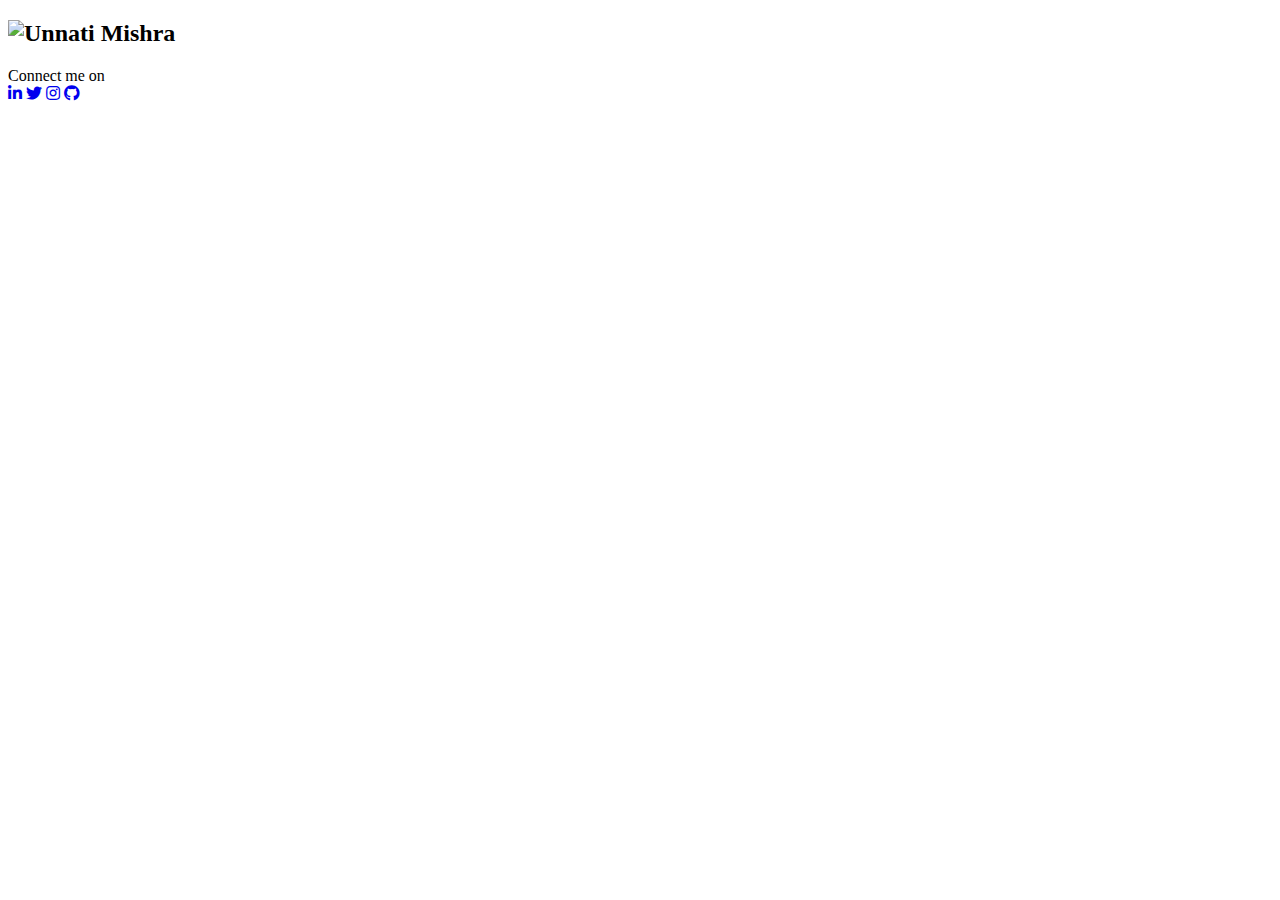
==== ResponsiveForm/FIREBASEpROJECT/DAA/contact.html @ 545b4c5c "Update contact.html" ====
<!DOCTYPE html>
<html>
<head>
	<title>Contact Me</title>
	<link rel="stylesheet" type="text/css" href="https://github.com/CodesbyUnnati/CodesbyUnnati.github.io/blob/gh-pages/ResponsiveForm/FIREBASEpROJECT/DAA/css/contact.css">
	<link rel="stylesheet" type="text/css" href="https://use.fontawesome.com/releases/v5.3.1/css/all.css">
	<link rel="stylesheet" href="https://cdnjs.cloudflare.com/ajax/libs/animate.css/3.7.2/animate.css" integrity="sha256-a2tobsqlbgLsWs7ZVUGgP5IvWZsx8bTNQpzsqCSm5mk=" crossorigin="anonymous" />

</head>
<body>
	<div class="animation-area">
		<ul class="box-area">
     
       </ul>
   </div>
        <section class="wrapper">
        <div id="stars"></div>
        <div id="stars2"></div>
        <div id="stars3"></div>
        </section>
	<div class="card middle">
		<div class="front">
			<img src="C:\Users\Unnati\Desktop\ResponsiveForm\FIREBASEpROJECT\DAA\pics.jpg" align="left" class="imgg">
		</div>
		<div class="back">
			<div class="back-content middle">
				<h2 class="top">Unnati Mishra</h2>
				<span class="head">Connect me on</span>
				<div class="sm">
					<a href="https://in.linkedin.com/in/unnati-mishra-3bb210192"><i class="fab fa-linkedin-in"></i></a>
					<a href="https://twitter.com/ping_Unnati"><i class="fab fa-twitter"></i></a>
					<a href="https://www.instagram.com/_.secret_giggle_/"><i class="fab fa-instagram"></i></a>
					<a href="https://github.com/CodesbyUnnati"><i class="fab fa-github"></i></a>
				</div>
			</div>

</body>
</html>
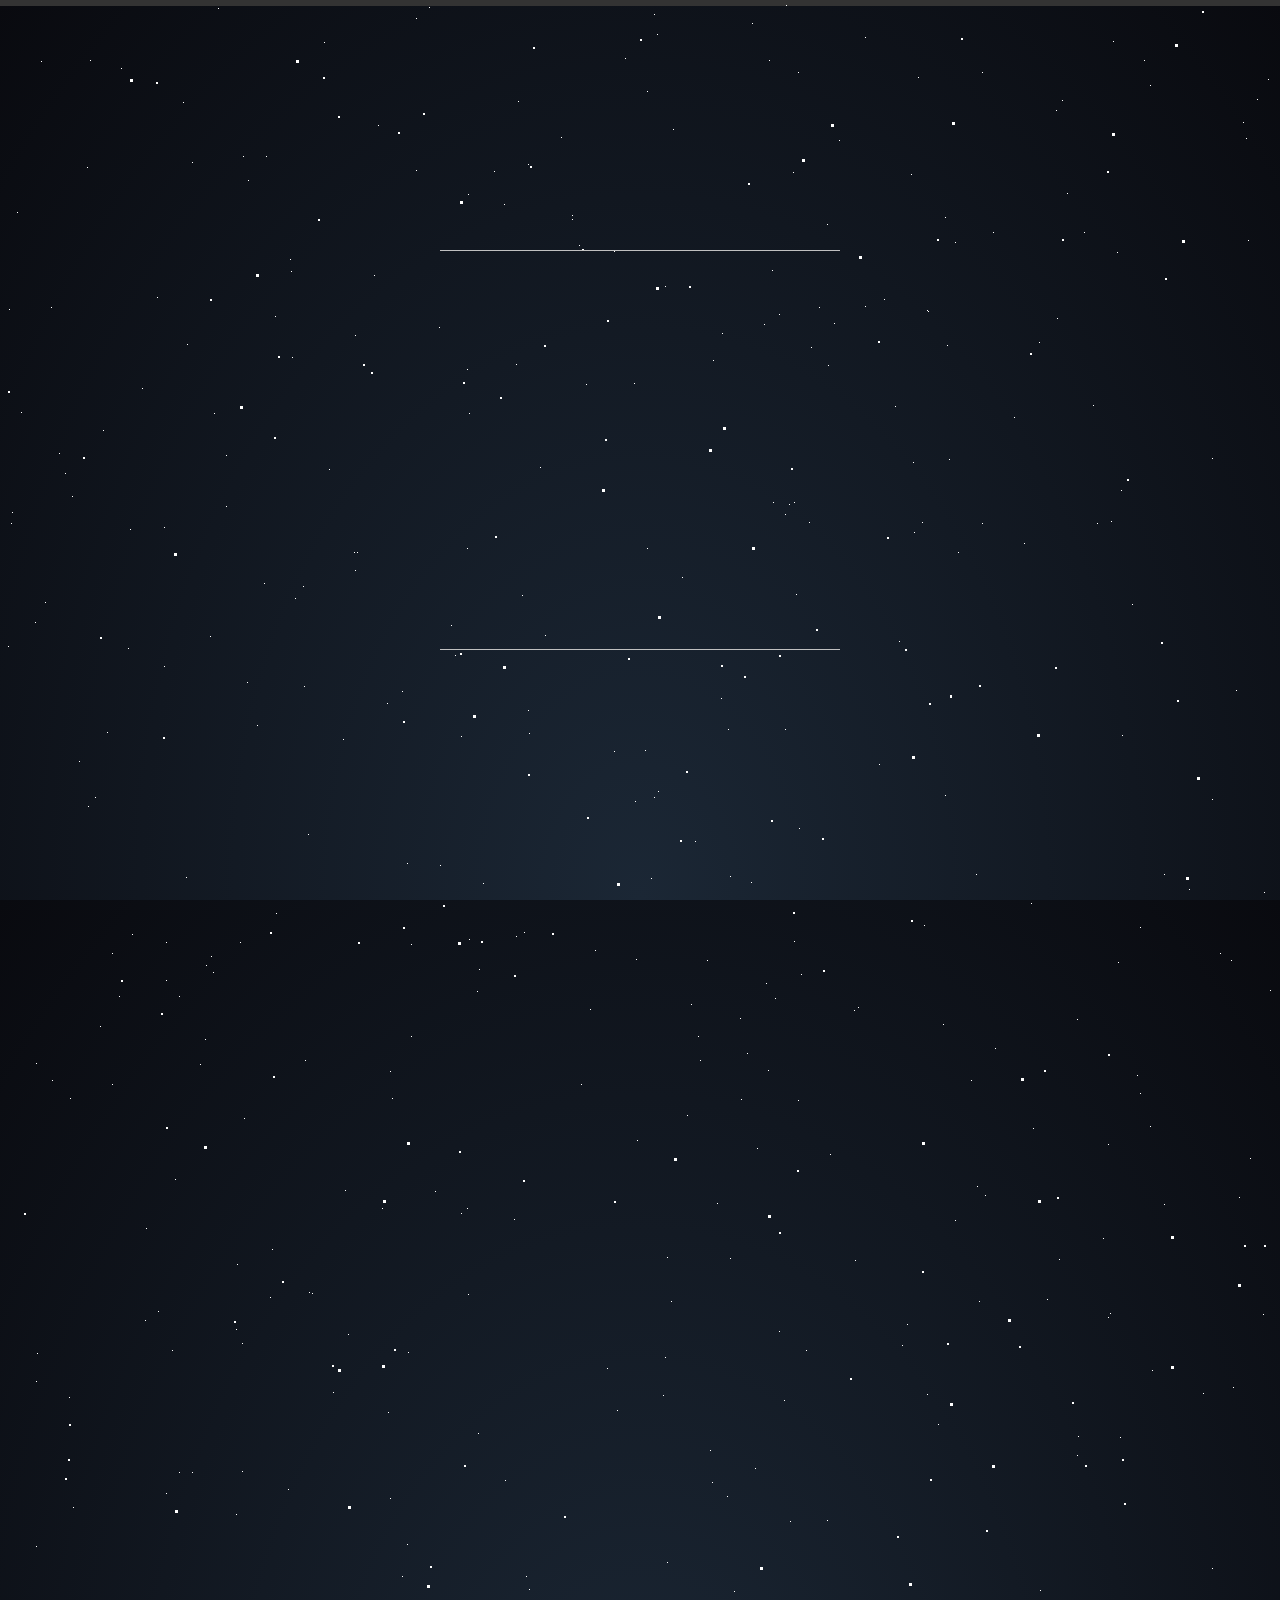
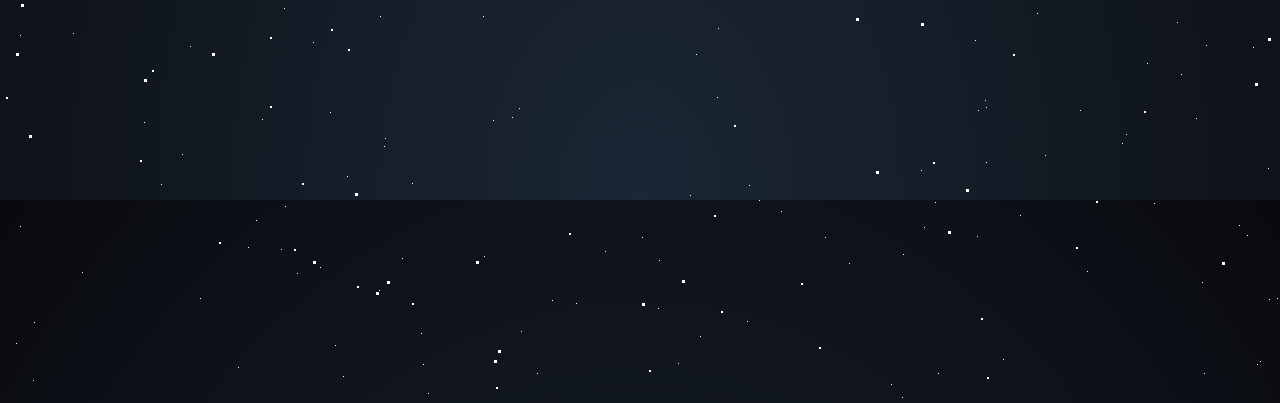
==== commit bbbc2e14: "My first full website. This a website which provides DAA notes." ====
--- a/ResponsiveForm/FIREBASEpROJECT/DAA/contact.html
+++ b/ResponsiveForm/FIREBASEpROJECT/DAA/contact.html
@@ -2,7 +2,7 @@
 <html>
 <head>
 	<title>Contact Me</title>
-	<link rel="stylesheet" type="text/css" href="https://github.com/CodesbyUnnati/CodesbyUnnati.github.io/blob/gh-pages/ResponsiveForm/FIREBASEpROJECT/DAA/css/contact.css">
+	<link rel="stylesheet" type="text/css" href="css/contact.css">
 	<link rel="stylesheet" type="text/css" href="https://use.fontawesome.com/releases/v5.3.1/css/all.css">
 	<link rel="stylesheet" href="https://cdnjs.cloudflare.com/ajax/libs/animate.css/3.7.2/animate.css" integrity="sha256-a2tobsqlbgLsWs7ZVUGgP5IvWZsx8bTNQpzsqCSm5mk=" crossorigin="anonymous" />
 
@@ -35,4 +35,4 @@
 			</div>
 
 </body>
-</html>
+</html>--- a/ResponsiveForm/FIREBASEpROJECT/DAA/css/contact.css
+++ b/ResponsiveForm/FIREBASEpROJECT/DAA/css/contact.css
@@ -0,0 +1,715 @@
+*{
+	margin:0;
+	padding: 0;
+	text-decoration: none;
+	font-family: "montserrat";
+
+}
+body{
+	background: #333;
+}
+.top{
+	color: #000;
+	margin-top: 100px;
+	margin-bottom: 50px;
+	font-size: 1.5em;
+}
+.head{
+	margin-top: 30px;
+	transform: rotateY(50deg);
+font-size: 20px;	
+color:#555;
+}
+.imgg{
+    
+   width: 400px;
+   height: 600px;
+   transform: rotate(-90deg);
+   border-image: 10px;
+}
+.middle{
+	position: absolute;
+	top: 50%;
+	left: 50%;
+	transform: translate(-50%,-50%);
+}
+.card{
+	cursor: pointer;
+	width: 400px;
+	height: 500px;
+	
+}
+.front,.back{
+	width: 100%;
+	height: 100%;
+	overflow: hidden;
+	backface-visibility: hidden;
+	position: absolute;
+	transition: transform .6s linear;
+
+}
+.front img{
+	height: 100%;
+	object-fit: cover;
+
+}
+.front{
+	transform: perspective(600px) rotateY(0deg);
+}
+.back{
+	background: #FFB6C1;
+	transform: perspective(600px) rotateY(0deg);
+}
+.back-content{
+	color: #FFB6C1;
+	text-align: center;
+	width: 100%;
+	height: 100%;
+	overflow: hidden;
+	backface-visibility: hidden;
+	position: absolute;
+}
+.front img{
+	height: 100%;
+}
+.front{
+	transform: perspective(600px) rotateY(0deg);
+}
+.back{
+	background:#FFB6C1;
+	transform: perspective(600px) rotateY(180deg);
+}
+.back-content{
+	color:#FFB6C1;
+	text-align: center;
+	width: 100%;
+}
+.sm{
+
+	margin:10px 0;
+	justify-content: center;
+
+}
+.sm a{
+	margin-top: 50px;
+	margin-right: 10px;
+	display: inline-flex;
+	width: 40px;
+	height: 40px;
+	justify-content: center;
+	align-items: center;
+	color: #2c3e50;
+	font-size: 30px;
+	transition: 0.4s;
+	border-radius: 50%;
+}
+.sm a:hover{
+	background: #2c3e50;
+	color: white;
+}
+.card:hover > .front{
+	transform: perspective(600px) rotateY(-180deg);
+}
+.card:hover >.back{
+	transform: perspective(600px) rotateY(0deg);
+}
+
+
+
+
+
+
+html{
+	height: 100%;
+	overflow: hidden;
+	background: radial-gradient(ellipse at bottom, #1b2735 0%,#090a0f 100%);
+}
+*{
+	margin: 0;
+	padding: 0;
+}
+
+.box-area{
+	position: absolute;
+	top: 0;
+	left: 0;
+	width: 100%;
+	height: 100%;
+	overflow: hidden;
+}
+.box-area li{
+	position: absolute;
+	display: block;
+	list-style: none;
+	width: 25px;
+	height: 25px;
+	background:rgba(255,255,255,0.2);
+	animation: animate 20s linear infinite;
+	bottom: -150px;
+}
+
+#stars {
+    width: 1px;
+    height: 1px;
+    background: transparent;
+    animation: animStar 50s linear infinite;
+    box-shadow: 779px 1331px #fff, 324px 42px #fff, 303px 586px #fff,
+    1312px 276px #fff, 451px 625px #fff, 521px 1931px #fff, 1087px 1871px #fff,
+    36px 1546px #fff, 132px 934px #fff, 1698px 901px #fff, 1418px 664px #fff,
+    1448px 1157px #fff, 1084px 232px #fff, 347px 1776px #fff, 1722px 243px #fff,
+    1629px 835px #fff, 479px 969px #fff, 1231px 960px #fff, 586px 384px #fff,
+    164px 527px #fff, 8px 646px #fff, 1150px 1126px #fff, 665px 1357px #fff,
+    1556px 1982px #fff, 1260px 1961px #fff, 1675px 1741px #fff,
+    1843px 1514px #fff, 718px 1628px #fff, 242px 1343px #fff, 1497px 1880px #fff,
+    1364px 230px #fff, 1739px 1302px #fff, 636px 959px #fff, 304px 686px #fff,
+    614px 751px #fff, 1935px 816px #fff, 1428px 60px #fff, 355px 335px #fff,
+    1594px 158px #fff, 90px 60px #fff, 1553px 162px #fff, 1239px 1825px #fff,
+    1945px 587px #fff, 749px 1785px #fff, 1987px 1172px #fff, 1301px 1237px #fff,
+    1039px 342px #fff, 1585px 1481px #fff, 995px 1048px #fff, 524px 932px #fff,
+    214px 413px #fff, 1701px 1300px #fff, 1037px 1613px #fff, 1871px 996px #fff,
+    1360px 1635px #fff, 1110px 1313px #fff, 412px 1783px #fff, 1949px 177px #fff,
+    903px 1854px #fff, 700px 1936px #fff, 378px 125px #fff, 308px 834px #fff,
+    1118px 962px #fff, 1350px 1929px #fff, 781px 1811px #fff, 561px 137px #fff,
+    757px 1148px #fff, 1670px 1979px #fff, 343px 739px #fff, 945px 795px #fff,
+    576px 1903px #fff, 1078px 1436px #fff, 1583px 450px #fff, 1366px 474px #fff,
+    297px 1873px #fff, 192px 162px #fff, 1624px 1633px #fff, 59px 453px #fff,
+    82px 1872px #fff, 1933px 498px #fff, 1966px 1974px #fff, 1975px 1688px #fff,
+    779px 314px #fff, 1858px 1543px #fff, 73px 1507px #fff, 1693px 975px #fff,
+    1683px 108px #fff, 1768px 1654px #fff, 654px 14px #fff, 494px 171px #fff,
+    1689px 1895px #fff, 1660px 263px #fff, 1031px 903px #fff, 1203px 1393px #fff,
+    1333px 1421px #fff, 1113px 41px #fff, 1206px 1645px #fff, 1325px 1635px #fff,
+    142px 388px #fff, 572px 215px #fff, 1535px 296px #fff, 1419px 407px #fff,
+    1379px 1003px #fff, 329px 469px #fff, 1791px 1652px #fff, 935px 1802px #fff,
+    1330px 1820px #fff, 421px 1933px #fff, 828px 365px #fff, 275px 316px #fff,
+    707px 960px #fff, 1605px 1554px #fff, 625px 58px #fff, 717px 1697px #fff,
+    1669px 246px #fff, 1925px 322px #fff, 1154px 1803px #fff, 1929px 295px #fff,
+    1248px 240px #fff, 1045px 1755px #fff, 166px 942px #fff, 1888px 1773px #fff,
+    678px 1963px #fff, 1370px 569px #fff, 1974px 1400px #fff, 1786px 460px #fff,
+    51px 307px #fff, 784px 1400px #fff, 730px 1258px #fff, 1712px 393px #fff,
+    416px 170px #fff, 1797px 1932px #fff, 572px 219px #fff, 1557px 1856px #fff,
+    218px 8px #fff, 348px 1334px #fff, 469px 413px #fff, 385px 1738px #fff,
+    1357px 1818px #fff, 240px 942px #fff, 248px 1847px #fff, 1535px 806px #fff,
+    236px 1514px #fff, 1429px 1556px #fff, 73px 1633px #fff, 1398px 1121px #fff,
+    671px 1301px #fff, 1404px 1663px #fff, 740px 1018px #fff, 1600px 377px #fff,
+    785px 514px #fff, 112px 1084px #fff, 1915px 1887px #fff, 1463px 1848px #fff,
+    687px 1115px #fff, 1268px 1768px #fff, 1729px 1425px #fff,
+    1284px 1022px #fff, 801px 974px #fff, 1975px 1317px #fff, 1354px 834px #fff,
+    1446px 1484px #fff, 1283px 1786px #fff, 11px 523px #fff, 1842px 236px #fff,
+    1355px 654px #fff, 429px 7px #fff, 1033px 1128px #fff, 157px 297px #fff,
+    545px 635px #fff, 52px 1080px #fff, 827px 1520px #fff, 1121px 490px #fff,
+    9px 309px #fff, 1744px 1586px #fff, 1014px 417px #fff, 1534px 524px #fff,
+    958px 552px #fff, 1403px 1496px #fff, 387px 703px #fff, 1522px 548px #fff,
+    1355px 282px #fff, 1532px 601px #fff, 1838px 790px #fff, 290px 259px #fff,
+    295px 598px #fff, 1601px 539px #fff, 1561px 1272px #fff, 34px 1922px #fff,
+    1024px 543px #fff, 467px 369px #fff, 722px 333px #fff, 1976px 1255px #fff,
+    766px 983px #fff, 1582px 1285px #fff, 12px 512px #fff, 617px 1410px #fff,
+    682px 577px #fff, 1334px 1438px #fff, 439px 327px #fff, 1617px 1661px #fff,
+    673px 129px #fff, 794px 941px #fff, 1386px 1902px #fff, 37px 1353px #fff,
+    1467px 1353px #fff, 416px 18px #fff, 187px 344px #fff, 200px 1898px #fff,
+    1491px 1619px #fff, 811px 347px #fff, 924px 1827px #fff, 945px 217px #fff,
+    1735px 1228px #fff, 379px 1890px #fff, 79px 761px #fff, 825px 1837px #fff,
+    1980px 1558px #fff, 1308px 1573px #fff, 1488px 1726px #fff,
+    382px 1208px #fff, 522px 595px #fff, 1277px 1898px #fff, 354px 552px #fff,
+    161px 1784px #fff, 614px 251px #fff, 526px 1576px #fff, 17px 212px #fff,
+    179px 996px #fff, 467px 1208px #fff, 1944px 1838px #fff, 1140px 1093px #fff,
+    858px 1007px #fff, 200px 1064px #fff, 423px 1964px #fff, 1945px 439px #fff,
+    1377px 689px #fff, 1120px 1437px #fff, 1876px 668px #fff, 907px 1324px #fff,
+    343px 1976px #fff, 1816px 1501px #fff, 1849px 177px #fff, 647px 91px #fff,
+    1984px 1012px #fff, 1336px 1300px #fff, 128px 648px #fff, 305px 1060px #fff,
+    1324px 826px #fff, 1263px 1314px #fff, 1801px 629px #fff, 1614px 1555px #fff,
+    1634px 90px #fff, 1603px 452px #fff, 891px 1984px #fff, 1556px 1906px #fff,
+    121px 68px #fff, 1676px 1714px #fff, 516px 936px #fff, 1947px 1492px #fff,
+    1455px 1519px #fff, 45px 602px #fff, 205px 1039px #fff, 793px 172px #fff,
+    1562px 1739px #fff, 1056px 110px #fff, 1512px 379px #fff, 1795px 1621px #fff,
+    1848px 607px #fff, 262px 1719px #fff, 477px 991px #fff, 483px 883px #fff,
+    1239px 1197px #fff, 1496px 647px #fff, 1649px 25px #fff, 1491px 1946px #fff,
+    119px 996px #fff, 179px 1472px #fff, 1341px 808px #fff, 1565px 1700px #fff,
+    407px 1544px #fff, 1754px 357px #fff, 1288px 981px #fff, 902px 1997px #fff,
+    1755px 1668px #fff, 186px 877px #fff, 1202px 1882px #fff, 461px 1213px #fff,
+    1400px 748px #fff, 1969px 1899px #fff, 809px 522px #fff, 514px 1219px #fff,
+    374px 275px #fff, 938px 1973px #fff, 357px 552px #fff, 144px 1722px #fff,
+    1572px 912px #fff, 402px 1858px #fff, 1544px 1195px #fff, 667px 1257px #fff,
+    727px 1496px #fff, 993px 232px #fff, 1772px 313px #fff, 1040px 1590px #fff,
+    1204px 1973px #fff, 1268px 79px #fff, 1555px 1048px #fff, 986px 1707px #fff,
+    978px 1710px #fff, 713px 360px #fff, 407px 863px #fff, 461px 736px #fff,
+    284px 1608px #fff, 103px 430px #fff, 1283px 1319px #fff, 977px 1186px #fff,
+    1966px 1516px #fff, 1287px 1129px #fff, 70px 1098px #fff, 1189px 889px #fff,
+    1126px 1734px #fff, 309px 1292px #fff, 879px 764px #fff, 65px 473px #fff,
+    1003px 1959px #fff, 658px 791px #fff, 402px 1576px #fff, 35px 622px #fff,
+    529px 1589px #fff, 164px 666px #fff, 1876px 1290px #fff, 1541px 526px #fff,
+    270px 1297px #fff, 440px 865px #fff, 1500px 802px #fff, 182px 1754px #fff,
+    1264px 892px #fff, 272px 1249px #fff, 1289px 1535px #fff, 190px 1646px #fff,
+    955px 242px #fff, 1456px 1597px #fff, 1727px 1983px #fff, 635px 801px #fff,
+    226px 455px #fff, 1396px 1710px #fff, 849px 1863px #fff, 237px 1264px #fff,
+    839px 140px #fff, 1122px 735px #fff, 1280px 15px #fff, 1318px 242px #fff,
+    1819px 1148px #fff, 333px 1392px #fff, 1949px 553px #fff, 1878px 1332px #fff,
+    467px 548px #fff, 1812px 1082px #fff, 1067px 193px #fff, 243px 156px #fff,
+    483px 1616px #fff, 1714px 933px #fff, 759px 1800px #fff, 1822px 995px #fff,
+    1877px 572px #fff, 581px 1084px #fff, 107px 732px #fff, 642px 1837px #fff,
+    166px 1493px #fff, 1555px 198px #fff, 819px 307px #fff, 947px 345px #fff,
+    827px 224px #fff, 927px 1394px #fff, 540px 467px #fff, 1093px 405px #fff,
+    1140px 927px #fff, 130px 529px #fff, 33px 1980px #fff, 1147px 1663px #fff,
+    1616px 1436px #fff, 528px 710px #fff, 798px 1100px #fff, 505px 1480px #fff,
+    899px 641px #fff, 1909px 1949px #fff, 1311px 964px #fff, 979px 1301px #fff,
+    1393px 969px #fff, 1793px 1886px #fff, 292px 357px #fff, 1196px 1718px #fff,
+    1290px 1994px #fff, 537px 1973px #fff, 1181px 1674px #fff,
+    1740px 1566px #fff, 1307px 265px #fff, 922px 522px #fff, 1892px 472px #fff,
+    384px 1746px #fff, 392px 1098px #fff, 647px 548px #fff, 390px 1498px #fff,
+    1246px 138px #fff, 730px 876px #fff, 192px 1472px #fff, 1790px 1789px #fff,
+    928px 311px #fff, 1253px 1647px #fff, 747px 1921px #fff, 1561px 1025px #fff,
+    1533px 1292px #fff, 1985px 195px #fff, 728px 729px #fff, 1712px 1936px #fff,
+    512px 1717px #fff, 1528px 483px #fff, 313px 1642px #fff, 281px 1849px #fff,
+    1212px 799px #fff, 435px 1191px #fff, 1422px 611px #fff, 1718px 1964px #fff,
+    411px 944px #fff, 210px 636px #fff, 1502px 1295px #fff, 1434px 349px #fff,
+    769px 60px #fff, 747px 1053px #fff, 789px 504px #fff, 1436px 1264px #fff,
+    1893px 1225px #fff, 1394px 1788px #fff, 1108px 1317px #fff,
+    1673px 1395px #fff, 854px 1010px #fff, 1705px 80px #fff, 1858px 148px #fff,
+    1729px 344px #fff, 1388px 664px #fff, 895px 406px #fff, 1479px 157px #fff,
+    1441px 1157px #fff, 552px 1900px #fff, 516px 364px #fff, 1647px 189px #fff,
+    1427px 1071px #fff, 785px 729px #fff, 1080px 1710px #fff, 504px 204px #fff,
+    1177px 1622px #fff, 657px 34px #fff, 1296px 1099px #fff, 248px 180px #fff,
+    1212px 1568px #fff, 667px 1562px #fff, 695px 841px #fff, 1608px 1247px #fff,
+    751px 882px #fff, 87px 167px #fff, 607px 1368px #fff, 1363px 1203px #fff,
+    1836px 317px #fff, 1668px 1703px #fff, 830px 1154px #fff, 1721px 1398px #fff,
+    1601px 1280px #fff, 976px 874px #fff, 1743px 254px #fff, 1020px 1815px #fff,
+    1670px 1766px #fff, 1890px 735px #fff, 1379px 136px #fff, 1864px 695px #fff,
+    206px 965px #fff, 1404px 1932px #fff, 1923px 1360px #fff, 247px 682px #fff,
+    519px 1708px #fff, 645px 750px #fff, 1164px 1204px #fff, 834px 323px #fff,
+    172px 1350px #fff, 213px 972px #fff, 1837px 190px #fff, 285px 1806px #fff,
+    1047px 1299px #fff, 1548px 825px #fff, 1730px 324px #fff, 1346px 1909px #fff,
+    772px 270px #fff, 345px 1190px #fff, 478px 1433px #fff, 1479px 25px #fff,
+    1994px 1830px #fff, 1744px 732px #fff, 20px 1635px #fff, 690px 1795px #fff,
+    1594px 569px #fff, 579px 245px #fff, 1398px 733px #fff, 408px 1352px #fff,
+    1774px 120px #fff, 1152px 1370px #fff, 1698px 1810px #fff, 710px 1450px #fff,
+    665px 286px #fff, 493px 1720px #fff, 786px 5px #fff, 637px 1140px #fff,
+    764px 324px #fff, 927px 310px #fff, 938px 1424px #fff, 1884px 744px #fff,
+    913px 462px #fff, 1831px 1936px #fff, 1527px 249px #fff, 36px 1381px #fff,
+    1597px 581px #fff, 1530px 355px #fff, 949px 459px #fff, 799px 828px #fff,
+    242px 1471px #fff, 654px 797px #fff, 796px 594px #fff, 1365px 678px #fff,
+    752px 23px #fff, 1630px 541px #fff, 982px 72px #fff, 1733px 1831px #fff,
+    21px 412px #fff, 775px 998px #fff, 335px 1945px #fff, 264px 583px #fff,
+    158px 1311px #fff, 528px 164px #fff, 1978px 574px #fff, 717px 1203px #fff,
+    734px 1591px #fff, 1555px 820px #fff, 16px 1943px #fff, 1625px 1177px #fff,
+    1236px 690px #fff, 1585px 1590px #fff, 1737px 1728px #fff, 721px 698px #fff,
+    1804px 1186px #fff, 166px 980px #fff, 1850px 230px #fff, 330px 1712px #fff,
+    95px 797px #fff, 1948px 1078px #fff, 469px 939px #fff, 1269px 1899px #fff,
+    955px 1220px #fff, 1137px 1075px #fff, 312px 1293px #fff, 986px 1762px #fff,
+    1103px 1238px #fff, 428px 1993px #fff, 355px 570px #fff, 977px 1836px #fff,
+    1395px 1092px #fff, 276px 913px #fff, 1743px 656px #fff, 773px 502px #fff,
+    1686px 1322px #fff, 1516px 1945px #fff, 1334px 501px #fff, 266px 156px #fff,
+    455px 655px #fff, 798px 72px #fff, 1059px 1259px #fff, 1402px 1687px #fff,
+    236px 1329px #fff, 1455px 786px #fff, 146px 1228px #fff, 1851px 823px #fff,
+    1062px 100px #fff, 1220px 953px #fff, 20px 1826px #fff, 36px 1063px #fff,
+    1525px 338px #fff, 790px 1521px #fff, 741px 1099px #fff, 288px 1489px #fff,
+    700px 1060px #fff, 390px 1071px #fff, 411px 1036px #fff, 1853px 1072px #fff,
+    1446px 1085px #fff, 1164px 874px #fff, 924px 925px #fff, 291px 271px #fff,
+    1257px 1964px #fff, 1580px 1352px #fff, 1507px 1216px #fff, 211px 956px #fff,
+    985px 1195px #fff, 975px 1640px #fff, 518px 101px #fff, 663px 1395px #fff,
+    914px 532px #fff, 145px 1320px #fff, 69px 1397px #fff, 982px 523px #fff,
+    257px 725px #fff, 1599px 831px #fff, 1636px 1513px #fff, 1250px 1158px #fff,
+    1132px 604px #fff, 183px 102px #fff, 1057px 318px #fff, 1247px 1835px #fff,
+    1983px 1110px #fff, 1077px 1455px #fff, 921px 1770px #fff, 806px 1350px #fff,
+    1938px 1992px #fff, 855px 1260px #fff, 902px 1345px #fff, 658px 1908px #fff,
+    1845px 679px #fff, 712px 1482px #fff, 595px 950px #fff, 1784px 1992px #fff,
+    1847px 1785px #fff, 691px 1004px #fff, 175px 1179px #fff, 1666px 1911px #fff,
+    41px 61px #fff, 971px 1080px #fff, 1830px 1450px #fff, 1351px 1518px #fff,
+    1257px 99px #fff, 1395px 1498px #fff, 1117px 252px #fff, 1779px 597px #fff,
+    1346px 729px #fff, 1108px 1144px #fff, 402px 691px #fff, 72px 496px #fff,
+    1673px 1604px #fff, 1497px 974px #fff, 1865px 1664px #fff, 88px 806px #fff,
+    918px 77px #fff, 244px 1118px #fff, 256px 1820px #fff, 1851px 1840px #fff,
+    605px 1851px #fff, 634px 383px #fff, 865px 37px #fff, 943px 1024px #fff,
+    1951px 177px #fff, 1097px 523px #fff, 985px 1700px #fff, 1243px 122px #fff,
+    768px 1070px #fff, 468px 194px #fff, 320px 1867px #fff, 1850px 185px #fff,
+    380px 1616px #fff, 468px 1294px #fff, 1122px 1743px #fff, 884px 299px #fff,
+    1300px 1917px #fff, 1860px 396px #fff, 1270px 990px #fff, 529px 733px #fff,
+    1975px 1347px #fff, 1885px 685px #fff, 226px 506px #fff, 651px 878px #fff,
+    1323px 680px #fff, 1284px 680px #fff, 238px 1967px #fff, 911px 174px #fff,
+    1111px 521px #fff, 1150px 85px #fff, 794px 502px #fff, 484px 1856px #fff,
+    1809px 368px #fff, 112px 953px #fff, 590px 1009px #fff, 1655px 311px #fff,
+    100px 1026px #fff, 1803px 352px #fff, 865px 306px #fff, 1077px 1019px #fff,
+    1335px 872px #fff, 1647px 1298px #fff, 1233px 1387px #fff, 698px 1036px #fff,
+    659px 1860px #fff, 388px 1412px #fff, 1212px 458px #fff, 755px 1468px #fff,
+    696px 1654px #fff, 1144px 60px #fff;
+}
+
+#stars:after {
+    content: '';
+    position: absolute;
+    top: 2000px;
+    width: 1px;
+    height: 1px;
+    background: transparent;
+    box-shadow: 779px 1331px #fff, 324px 42px #fff, 303px 586px #fff,
+    1312px 276px #fff, 451px 625px #fff, 521px 1931px #fff, 1087px 1871px #fff,
+    36px 1546px #fff, 132px 934px #fff, 1698px 901px #fff, 1418px 664px #fff,
+    1448px 1157px #fff, 1084px 232px #fff, 347px 1776px #fff, 1722px 243px #fff,
+    1629px 835px #fff, 479px 969px #fff, 1231px 960px #fff, 586px 384px #fff,
+    164px 527px #fff, 8px 646px #fff, 1150px 1126px #fff, 665px 1357px #fff,
+    1556px 1982px #fff, 1260px 1961px #fff, 1675px 1741px #fff,
+    1843px 1514px #fff, 718px 1628px #fff, 242px 1343px #fff, 1497px 1880px #fff,
+    1364px 230px #fff, 1739px 1302px #fff, 636px 959px #fff, 304px 686px #fff,
+    614px 751px #fff, 1935px 816px #fff, 1428px 60px #fff, 355px 335px #fff,
+    1594px 158px #fff, 90px 60px #fff, 1553px 162px #fff, 1239px 1825px #fff,
+    1945px 587px #fff, 749px 1785px #fff, 1987px 1172px #fff, 1301px 1237px #fff,
+    1039px 342px #fff, 1585px 1481px #fff, 995px 1048px #fff, 524px 932px #fff,
+    214px 413px #fff, 1701px 1300px #fff, 1037px 1613px #fff, 1871px 996px #fff,
+    1360px 1635px #fff, 1110px 1313px #fff, 412px 1783px #fff, 1949px 177px #fff,
+    903px 1854px #fff, 700px 1936px #fff, 378px 125px #fff, 308px 834px #fff,
+    1118px 962px #fff, 1350px 1929px #fff, 781px 1811px #fff, 561px 137px #fff,
+    757px 1148px #fff, 1670px 1979px #fff, 343px 739px #fff, 945px 795px #fff,
+    576px 1903px #fff, 1078px 1436px #fff, 1583px 450px #fff, 1366px 474px #fff,
+    297px 1873px #fff, 192px 162px #fff, 1624px 1633px #fff, 59px 453px #fff,
+    82px 1872px #fff, 1933px 498px #fff, 1966px 1974px #fff, 1975px 1688px #fff,
+    779px 314px #fff, 1858px 1543px #fff, 73px 1507px #fff, 1693px 975px #fff,
+    1683px 108px #fff, 1768px 1654px #fff, 654px 14px #fff, 494px 171px #fff,
+    1689px 1895px #fff, 1660px 263px #fff, 1031px 903px #fff, 1203px 1393px #fff,
+    1333px 1421px #fff, 1113px 41px #fff, 1206px 1645px #fff, 1325px 1635px #fff,
+    142px 388px #fff, 572px 215px #fff, 1535px 296px #fff, 1419px 407px #fff,
+    1379px 1003px #fff, 329px 469px #fff, 1791px 1652px #fff, 935px 1802px #fff,
+    1330px 1820px #fff, 421px 1933px #fff, 828px 365px #fff, 275px 316px #fff,
+    707px 960px #fff, 1605px 1554px #fff, 625px 58px #fff, 717px 1697px #fff,
+    1669px 246px #fff, 1925px 322px #fff, 1154px 1803px #fff, 1929px 295px #fff,
+    1248px 240px #fff, 1045px 1755px #fff, 166px 942px #fff, 1888px 1773px #fff,
+    678px 1963px #fff, 1370px 569px #fff, 1974px 1400px #fff, 1786px 460px #fff,
+    51px 307px #fff, 784px 1400px #fff, 730px 1258px #fff, 1712px 393px #fff,
+    416px 170px #fff, 1797px 1932px #fff, 572px 219px #fff, 1557px 1856px #fff,
+    218px 8px #fff, 348px 1334px #fff, 469px 413px #fff, 385px 1738px #fff,
+    1357px 1818px #fff, 240px 942px #fff, 248px 1847px #fff, 1535px 806px #fff,
+    236px 1514px #fff, 1429px 1556px #fff, 73px 1633px #fff, 1398px 1121px #fff,
+    671px 1301px #fff, 1404px 1663px #fff, 740px 1018px #fff, 1600px 377px #fff,
+    785px 514px #fff, 112px 1084px #fff, 1915px 1887px #fff, 1463px 1848px #fff,
+    687px 1115px #fff, 1268px 1768px #fff, 1729px 1425px #fff,
+    1284px 1022px #fff, 801px 974px #fff, 1975px 1317px #fff, 1354px 834px #fff,
+    1446px 1484px #fff, 1283px 1786px #fff, 11px 523px #fff, 1842px 236px #fff,
+    1355px 654px #fff, 429px 7px #fff, 1033px 1128px #fff, 157px 297px #fff,
+    545px 635px #fff, 52px 1080px #fff, 827px 1520px #fff, 1121px 490px #fff,
+    9px 309px #fff, 1744px 1586px #fff, 1014px 417px #fff, 1534px 524px #fff,
+    958px 552px #fff, 1403px 1496px #fff, 387px 703px #fff, 1522px 548px #fff,
+    1355px 282px #fff, 1532px 601px #fff, 1838px 790px #fff, 290px 259px #fff,
+    295px 598px #fff, 1601px 539px #fff, 1561px 1272px #fff, 34px 1922px #fff,
+    1024px 543px #fff, 467px 369px #fff, 722px 333px #fff, 1976px 1255px #fff,
+    766px 983px #fff, 1582px 1285px #fff, 12px 512px #fff, 617px 1410px #fff,
+    682px 577px #fff, 1334px 1438px #fff, 439px 327px #fff, 1617px 1661px #fff,
+    673px 129px #fff, 794px 941px #fff, 1386px 1902px #fff, 37px 1353px #fff,
+    1467px 1353px #fff, 416px 18px #fff, 187px 344px #fff, 200px 1898px #fff,
+    1491px 1619px #fff, 811px 347px #fff, 924px 1827px #fff, 945px 217px #fff,
+    1735px 1228px #fff, 379px 1890px #fff, 79px 761px #fff, 825px 1837px #fff,
+    1980px 1558px #fff, 1308px 1573px #fff, 1488px 1726px #fff,
+    382px 1208px #fff, 522px 595px #fff, 1277px 1898px #fff, 354px 552px #fff,
+    161px 1784px #fff, 614px 251px #fff, 526px 1576px #fff, 17px 212px #fff,
+    179px 996px #fff, 467px 1208px #fff, 1944px 1838px #fff, 1140px 1093px #fff,
+    858px 1007px #fff, 200px 1064px #fff, 423px 1964px #fff, 1945px 439px #fff,
+    1377px 689px #fff, 1120px 1437px #fff, 1876px 668px #fff, 907px 1324px #fff,
+    343px 1976px #fff, 1816px 1501px #fff, 1849px 177px #fff, 647px 91px #fff,
+    1984px 1012px #fff, 1336px 1300px #fff, 128px 648px #fff, 305px 1060px #fff,
+    1324px 826px #fff, 1263px 1314px #fff, 1801px 629px #fff, 1614px 1555px #fff,
+    1634px 90px #fff, 1603px 452px #fff, 891px 1984px #fff, 1556px 1906px #fff,
+    121px 68px #fff, 1676px 1714px #fff, 516px 936px #fff, 1947px 1492px #fff,
+    1455px 1519px #fff, 45px 602px #fff, 205px 1039px #fff, 793px 172px #fff,
+    1562px 1739px #fff, 1056px 110px #fff, 1512px 379px #fff, 1795px 1621px #fff,
+    1848px 607px #fff, 262px 1719px #fff, 477px 991px #fff, 483px 883px #fff,
+    1239px 1197px #fff, 1496px 647px #fff, 1649px 25px #fff, 1491px 1946px #fff,
+    119px 996px #fff, 179px 1472px #fff, 1341px 808px #fff, 1565px 1700px #fff,
+    407px 1544px #fff, 1754px 357px #fff, 1288px 981px #fff, 902px 1997px #fff,
+    1755px 1668px #fff, 186px 877px #fff, 1202px 1882px #fff, 461px 1213px #fff,
+    1400px 748px #fff, 1969px 1899px #fff, 809px 522px #fff, 514px 1219px #fff,
+    374px 275px #fff, 938px 1973px #fff, 357px 552px #fff, 144px 1722px #fff,
+    1572px 912px #fff, 402px 1858px #fff, 1544px 1195px #fff, 667px 1257px #fff,
+    727px 1496px #fff, 993px 232px #fff, 1772px 313px #fff, 1040px 1590px #fff,
+    1204px 1973px #fff, 1268px 79px #fff, 1555px 1048px #fff, 986px 1707px #fff,
+    978px 1710px #fff, 713px 360px #fff, 407px 863px #fff, 461px 736px #fff,
+    284px 1608px #fff, 103px 430px #fff, 1283px 1319px #fff, 977px 1186px #fff,
+    1966px 1516px #fff, 1287px 1129px #fff, 70px 1098px #fff, 1189px 889px #fff,
+    1126px 1734px #fff, 309px 1292px #fff, 879px 764px #fff, 65px 473px #fff,
+    1003px 1959px #fff, 658px 791px #fff, 402px 1576px #fff, 35px 622px #fff,
+    529px 1589px #fff, 164px 666px #fff, 1876px 1290px #fff, 1541px 526px #fff,
+    270px 1297px #fff, 440px 865px #fff, 1500px 802px #fff, 182px 1754px #fff,
+    1264px 892px #fff, 272px 1249px #fff, 1289px 1535px #fff, 190px 1646px #fff,
+    955px 242px #fff, 1456px 1597px #fff, 1727px 1983px #fff, 635px 801px #fff,
+    226px 455px #fff, 1396px 1710px #fff, 849px 1863px #fff, 237px 1264px #fff,
+    839px 140px #fff, 1122px 735px #fff, 1280px 15px #fff, 1318px 242px #fff,
+    1819px 1148px #fff, 333px 1392px #fff, 1949px 553px #fff, 1878px 1332px #fff,
+    467px 548px #fff, 1812px 1082px #fff, 1067px 193px #fff, 243px 156px #fff,
+    483px 1616px #fff, 1714px 933px #fff, 759px 1800px #fff, 1822px 995px #fff,
+    1877px 572px #fff, 581px 1084px #fff, 107px 732px #fff, 642px 1837px #fff,
+    166px 1493px #fff, 1555px 198px #fff, 819px 307px #fff, 947px 345px #fff,
+    827px 224px #fff, 927px 1394px #fff, 540px 467px #fff, 1093px 405px #fff,
+    1140px 927px #fff, 130px 529px #fff, 33px 1980px #fff, 1147px 1663px #fff,
+    1616px 1436px #fff, 528px 710px #fff, 798px 1100px #fff, 505px 1480px #fff,
+    899px 641px #fff, 1909px 1949px #fff, 1311px 964px #fff, 979px 1301px #fff,
+    1393px 969px #fff, 1793px 1886px #fff, 292px 357px #fff, 1196px 1718px #fff,
+    1290px 1994px #fff, 537px 1973px #fff, 1181px 1674px #fff,
+    1740px 1566px #fff, 1307px 265px #fff, 922px 522px #fff, 1892px 472px #fff,
+    384px 1746px #fff, 392px 1098px #fff, 647px 548px #fff, 390px 1498px #fff,
+    1246px 138px #fff, 730px 876px #fff, 192px 1472px #fff, 1790px 1789px #fff,
+    928px 311px #fff, 1253px 1647px #fff, 747px 1921px #fff, 1561px 1025px #fff,
+    1533px 1292px #fff, 1985px 195px #fff, 728px 729px #fff, 1712px 1936px #fff,
+    512px 1717px #fff, 1528px 483px #fff, 313px 1642px #fff, 281px 1849px #fff,
+    1212px 799px #fff, 435px 1191px #fff, 1422px 611px #fff, 1718px 1964px #fff,
+    411px 944px #fff, 210px 636px #fff, 1502px 1295px #fff, 1434px 349px #fff,
+    769px 60px #fff, 747px 1053px #fff, 789px 504px #fff, 1436px 1264px #fff,
+    1893px 1225px #fff, 1394px 1788px #fff, 1108px 1317px #fff,
+    1673px 1395px #fff, 854px 1010px #fff, 1705px 80px #fff, 1858px 148px #fff,
+    1729px 344px #fff, 1388px 664px #fff, 895px 406px #fff, 1479px 157px #fff,
+    1441px 1157px #fff, 552px 1900px #fff, 516px 364px #fff, 1647px 189px #fff,
+    1427px 1071px #fff, 785px 729px #fff, 1080px 1710px #fff, 504px 204px #fff,
+    1177px 1622px #fff, 657px 34px #fff, 1296px 1099px #fff, 248px 180px #fff,
+    1212px 1568px #fff, 667px 1562px #fff, 695px 841px #fff, 1608px 1247px #fff,
+    751px 882px #fff, 87px 167px #fff, 607px 1368px #fff, 1363px 1203px #fff,
+    1836px 317px #fff, 1668px 1703px #fff, 830px 1154px #fff, 1721px 1398px #fff,
+    1601px 1280px #fff, 976px 874px #fff, 1743px 254px #fff, 1020px 1815px #fff,
+    1670px 1766px #fff, 1890px 735px #fff, 1379px 136px #fff, 1864px 695px #fff,
+    206px 965px #fff, 1404px 1932px #fff, 1923px 1360px #fff, 247px 682px #fff,
+    519px 1708px #fff, 645px 750px #fff, 1164px 1204px #fff, 834px 323px #fff,
+    172px 1350px #fff, 213px 972px #fff, 1837px 190px #fff, 285px 1806px #fff,
+    1047px 1299px #fff, 1548px 825px #fff, 1730px 324px #fff, 1346px 1909px #fff,
+    772px 270px #fff, 345px 1190px #fff, 478px 1433px #fff, 1479px 25px #fff,
+    1994px 1830px #fff, 1744px 732px #fff, 20px 1635px #fff, 690px 1795px #fff,
+    1594px 569px #fff, 579px 245px #fff, 1398px 733px #fff, 408px 1352px #fff,
+    1774px 120px #fff, 1152px 1370px #fff, 1698px 1810px #fff, 710px 1450px #fff,
+    665px 286px #fff, 493px 1720px #fff, 786px 5px #fff, 637px 1140px #fff,
+    764px 324px #fff, 927px 310px #fff, 938px 1424px #fff, 1884px 744px #fff,
+    913px 462px #fff, 1831px 1936px #fff, 1527px 249px #fff, 36px 1381px #fff,
+    1597px 581px #fff, 1530px 355px #fff, 949px 459px #fff, 799px 828px #fff,
+    242px 1471px #fff, 654px 797px #fff, 796px 594px #fff, 1365px 678px #fff,
+    752px 23px #fff, 1630px 541px #fff, 982px 72px #fff, 1733px 1831px #fff,
+    21px 412px #fff, 775px 998px #fff, 335px 1945px #fff, 264px 583px #fff,
+    158px 1311px #fff, 528px 164px #fff, 1978px 574px #fff, 717px 1203px #fff,
+    734px 1591px #fff, 1555px 820px #fff, 16px 1943px #fff, 1625px 1177px #fff,
+    1236px 690px #fff, 1585px 1590px #fff, 1737px 1728px #fff, 721px 698px #fff,
+    1804px 1186px #fff, 166px 980px #fff, 1850px 230px #fff, 330px 1712px #fff,
+    95px 797px #fff, 1948px 1078px #fff, 469px 939px #fff, 1269px 1899px #fff,
+    955px 1220px #fff, 1137px 1075px #fff, 312px 1293px #fff, 986px 1762px #fff,
+    1103px 1238px #fff, 428px 1993px #fff, 355px 570px #fff, 977px 1836px #fff,
+    1395px 1092px #fff, 276px 913px #fff, 1743px 656px #fff, 773px 502px #fff,
+    1686px 1322px #fff, 1516px 1945px #fff, 1334px 501px #fff, 266px 156px #fff,
+    455px 655px #fff, 798px 72px #fff, 1059px 1259px #fff, 1402px 1687px #fff,
+    236px 1329px #fff, 1455px 786px #fff, 146px 1228px #fff, 1851px 823px #fff,
+    1062px 100px #fff, 1220px 953px #fff, 20px 1826px #fff, 36px 1063px #fff,
+    1525px 338px #fff, 790px 1521px #fff, 741px 1099px #fff, 288px 1489px #fff,
+    700px 1060px #fff, 390px 1071px #fff, 411px 1036px #fff, 1853px 1072px #fff,
+    1446px 1085px #fff, 1164px 874px #fff, 924px 925px #fff, 291px 271px #fff,
+    1257px 1964px #fff, 1580px 1352px #fff, 1507px 1216px #fff, 211px 956px #fff,
+    985px 1195px #fff, 975px 1640px #fff, 518px 101px #fff, 663px 1395px #fff,
+    914px 532px #fff, 145px 1320px #fff, 69px 1397px #fff, 982px 523px #fff,
+    257px 725px #fff, 1599px 831px #fff, 1636px 1513px #fff, 1250px 1158px #fff,
+    1132px 604px #fff, 183px 102px #fff, 1057px 318px #fff, 1247px 1835px #fff,
+    1983px 1110px #fff, 1077px 1455px #fff, 921px 1770px #fff, 806px 1350px #fff,
+    1938px 1992px #fff, 855px 1260px #fff, 902px 1345px #fff, 658px 1908px #fff,
+    1845px 679px #fff, 712px 1482px #fff, 595px 950px #fff, 1784px 1992px #fff,
+    1847px 1785px #fff, 691px 1004px #fff, 175px 1179px #fff, 1666px 1911px #fff,
+    41px 61px #fff, 971px 1080px #fff, 1830px 1450px #fff, 1351px 1518px #fff,
+    1257px 99px #fff, 1395px 1498px #fff, 1117px 252px #fff, 1779px 597px #fff,
+    1346px 729px #fff, 1108px 1144px #fff, 402px 691px #fff, 72px 496px #fff,
+    1673px 1604px #fff, 1497px 974px #fff, 1865px 1664px #fff, 88px 806px #fff,
+    918px 77px #fff, 244px 1118px #fff, 256px 1820px #fff, 1851px 1840px #fff,
+    605px 1851px #fff, 634px 383px #fff, 865px 37px #fff, 943px 1024px #fff,
+    1951px 177px #fff, 1097px 523px #fff, 985px 1700px #fff, 1243px 122px #fff,
+    768px 1070px #fff, 468px 194px #fff, 320px 1867px #fff, 1850px 185px #fff,
+    380px 1616px #fff, 468px 1294px #fff, 1122px 1743px #fff, 884px 299px #fff,
+    1300px 1917px #fff, 1860px 396px #fff, 1270px 990px #fff, 529px 733px #fff,
+    1975px 1347px #fff, 1885px 685px #fff, 226px 506px #fff, 651px 878px #fff,
+    1323px 680px #fff, 1284px 680px #fff, 238px 1967px #fff, 911px 174px #fff,
+    1111px 521px #fff, 1150px 85px #fff, 794px 502px #fff, 484px 1856px #fff,
+    1809px 368px #fff, 112px 953px #fff, 590px 1009px #fff, 1655px 311px #fff,
+    100px 1026px #fff, 1803px 352px #fff, 865px 306px #fff, 1077px 1019px #fff,
+    1335px 872px #fff, 1647px 1298px #fff, 1233px 1387px #fff, 698px 1036px #fff,
+    659px 1860px #fff, 388px 1412px #fff, 1212px 458px #fff, 755px 1468px #fff,
+    696px 1654px #fff, 1144px 60px #fff;
+}
+
+#stars2 {
+    width: 2px;
+    height: 2px;
+    background: transparent;
+    animation: animStar 100s linear infinite;
+    box-shadow: 1448px 320px #fff, 1775px 1663px #fff, 332px 1364px #fff,
+    878px 340px #fff, 569px 1832px #fff, 1422px 1684px #fff, 1946px 1907px #fff,
+    121px 979px #fff, 1044px 1069px #fff, 463px 381px #fff, 423px 112px #fff,
+    523px 1179px #fff, 779px 654px #fff, 1398px 694px #fff, 1085px 1464px #fff,
+    1599px 1869px #fff, 801px 1882px #fff, 779px 1231px #fff, 552px 932px #fff,
+    1057px 1196px #fff, 282px 1280px #fff, 496px 1986px #fff, 1833px 1120px #fff,
+    1802px 1293px #fff, 6px 1696px #fff, 412px 1902px #fff, 605px 438px #fff,
+    24px 1212px #fff, 234px 1320px #fff, 544px 344px #fff, 1107px 170px #fff,
+    1603px 196px #fff, 905px 648px #fff, 68px 1458px #fff, 649px 1969px #fff,
+    744px 675px #fff, 1127px 478px #fff, 714px 1814px #fff, 1486px 526px #fff,
+    270px 1636px #fff, 1931px 149px #fff, 1807px 378px #fff, 8px 390px #fff,
+    1415px 699px #fff, 1473px 1211px #fff, 1590px 141px #fff, 270px 1705px #fff,
+    69px 1423px #fff, 1108px 1053px #fff, 1946px 128px #fff, 371px 371px #fff,
+    1490px 220px #fff, 357px 1885px #fff, 363px 363px #fff, 1896px 1256px #fff,
+    1979px 1050px #fff, 947px 1342px #fff, 1754px 242px #fff, 514px 974px #fff,
+    65px 1477px #fff, 1840px 547px #fff, 950px 695px #fff, 459px 1150px #fff,
+    1124px 1502px #fff, 481px 940px #fff, 680px 839px #fff, 797px 1169px #fff,
+    1977px 1491px #fff, 734px 1724px #fff, 210px 298px #fff, 816px 628px #fff,
+    686px 770px #fff, 1721px 267px #fff, 1663px 511px #fff, 1481px 1141px #fff,
+    582px 248px #fff, 1308px 953px #fff, 628px 657px #fff, 897px 1535px #fff,
+    270px 931px #fff, 791px 467px #fff, 1336px 1732px #fff, 1013px 1653px #fff,
+    1911px 956px #fff, 587px 816px #fff, 83px 456px #fff, 930px 1478px #fff,
+    1587px 1694px #fff, 614px 1200px #fff, 302px 1782px #fff, 1711px 1432px #fff,
+    443px 904px #fff, 1666px 714px #fff, 1588px 1167px #fff, 273px 1075px #fff,
+    1679px 461px #fff, 721px 664px #fff, 1202px 10px #fff, 166px 1126px #fff,
+    331px 1628px #fff, 430px 1565px #fff, 1585px 509px #fff, 640px 38px #fff,
+    822px 837px #fff, 1760px 1664px #fff, 1122px 1458px #fff, 398px 131px #fff,
+    689px 285px #fff, 460px 652px #fff, 1627px 365px #fff, 348px 1648px #fff,
+    819px 1946px #fff, 981px 1917px #fff, 323px 76px #fff, 979px 684px #fff,
+    887px 536px #fff, 1348px 1596px #fff, 1055px 666px #fff, 1402px 1797px #fff,
+    1300px 1055px #fff, 937px 238px #fff, 1474px 1815px #fff, 1144px 1710px #fff,
+    1629px 1087px #fff, 911px 919px #fff, 771px 819px #fff, 403px 720px #fff,
+    163px 736px #fff, 1062px 238px #fff, 1774px 818px #fff, 1874px 1178px #fff,
+    1177px 699px #fff, 1244px 1244px #fff, 1371px 58px #fff, 564px 1515px #fff,
+    1824px 487px #fff, 929px 702px #fff, 394px 1348px #fff, 1161px 641px #fff,
+    219px 1841px #fff, 358px 941px #fff, 140px 1759px #fff, 1019px 1345px #fff,
+    274px 436px #fff, 1433px 1605px #fff, 1798px 1426px #fff, 294px 1848px #fff,
+    1681px 1877px #fff, 1344px 1824px #fff, 1439px 1632px #fff,
+    161px 1012px #fff, 1308px 588px #fff, 1789px 582px #fff, 721px 1910px #fff,
+    318px 218px #fff, 607px 319px #fff, 495px 535px #fff, 1552px 1575px #fff,
+    1562px 67px #fff, 403px 926px #fff, 1096px 1800px #fff, 1814px 1709px #fff,
+    1882px 1831px #fff, 533px 46px #fff, 823px 969px #fff, 530px 165px #fff,
+    1030px 352px #fff, 1681px 313px #fff, 338px 115px #fff, 1607px 211px #fff,
+    1718px 1184px #fff, 1589px 659px #fff, 278px 355px #fff, 464px 1464px #fff,
+    1165px 277px #fff, 950px 694px #fff, 1746px 293px #fff, 793px 911px #fff,
+    528px 773px #fff, 1883px 1694px #fff, 748px 182px #fff, 1924px 1531px #fff,
+    100px 636px #fff, 1473px 1445px #fff, 1264px 1244px #fff, 850px 1377px #fff,
+    987px 1976px #fff, 933px 1761px #fff, 922px 1270px #fff, 500px 396px #fff,
+    1324px 8px #fff, 1967px 1814px #fff, 1072px 1401px #fff, 961px 37px #fff,
+    156px 81px #fff, 1915px 502px #fff, 1076px 1846px #fff, 152px 1669px #fff,
+    986px 1529px #fff, 1667px 1137px #fff;
+}
+
+#stars2:after {
+    content: '';
+    position: absolute;
+    top: 2000px;
+    width: 2px;
+    height: 2px;
+    background: transparent;
+    box-shadow: 1448px 320px #fff, 1775px 1663px #fff, 332px 1364px #fff,
+    878px 340px #fff, 569px 1832px #fff, 1422px 1684px #fff, 1946px 1907px #fff,
+    121px 979px #fff, 1044px 1069px #fff, 463px 381px #fff, 423px 112px #fff,
+    523px 1179px #fff, 779px 654px #fff, 1398px 694px #fff, 1085px 1464px #fff,
+    1599px 1869px #fff, 801px 1882px #fff, 779px 1231px #fff, 552px 932px #fff,
+    1057px 1196px #fff, 282px 1280px #fff, 496px 1986px #fff, 1833px 1120px #fff,
+    1802px 1293px #fff, 6px 1696px #fff, 412px 1902px #fff, 605px 438px #fff,
+    24px 1212px #fff, 234px 1320px #fff, 544px 344px #fff, 1107px 170px #fff,
+    1603px 196px #fff, 905px 648px #fff, 68px 1458px #fff, 649px 1969px #fff,
+    744px 675px #fff, 1127px 478px #fff, 714px 1814px #fff, 1486px 526px #fff,
+    270px 1636px #fff, 1931px 149px #fff, 1807px 378px #fff, 8px 390px #fff,
+    1415px 699px #fff, 1473px 1211px #fff, 1590px 141px #fff, 270px 1705px #fff,
+    69px 1423px #fff, 1108px 1053px #fff, 1946px 128px #fff, 371px 371px #fff,
+    1490px 220px #fff, 357px 1885px #fff, 363px 363px #fff, 1896px 1256px #fff,
+    1979px 1050px #fff, 947px 1342px #fff, 1754px 242px #fff, 514px 974px #fff,
+    65px 1477px #fff, 1840px 547px #fff, 950px 695px #fff, 459px 1150px #fff,
+    1124px 1502px #fff, 481px 940px #fff, 680px 839px #fff, 797px 1169px #fff,
+    1977px 1491px #fff, 734px 1724px #fff, 210px 298px #fff, 816px 628px #fff,
+    686px 770px #fff, 1721px 267px #fff, 1663px 511px #fff, 1481px 1141px #fff,
+    582px 248px #fff, 1308px 953px #fff, 628px 657px #fff, 897px 1535px #fff,
+    270px 931px #fff, 791px 467px #fff, 1336px 1732px #fff, 1013px 1653px #fff,
+    1911px 956px #fff, 587px 816px #fff, 83px 456px #fff, 930px 1478px #fff,
+    1587px 1694px #fff, 614px 1200px #fff, 302px 1782px #fff, 1711px 1432px #fff,
+    443px 904px #fff, 1666px 714px #fff, 1588px 1167px #fff, 273px 1075px #fff,
+    1679px 461px #fff, 721px 664px #fff, 1202px 10px #fff, 166px 1126px #fff,
+    331px 1628px #fff, 430px 1565px #fff, 1585px 509px #fff, 640px 38px #fff,
+    822px 837px #fff, 1760px 1664px #fff, 1122px 1458px #fff, 398px 131px #fff,
+    689px 285px #fff, 460px 652px #fff, 1627px 365px #fff, 348px 1648px #fff,
+    819px 1946px #fff, 981px 1917px #fff, 323px 76px #fff, 979px 684px #fff,
+    887px 536px #fff, 1348px 1596px #fff, 1055px 666px #fff, 1402px 1797px #fff,
+    1300px 1055px #fff, 937px 238px #fff, 1474px 1815px #fff, 1144px 1710px #fff,
+    1629px 1087px #fff, 911px 919px #fff, 771px 819px #fff, 403px 720px #fff,
+    163px 736px #fff, 1062px 238px #fff, 1774px 818px #fff, 1874px 1178px #fff,
+    1177px 699px #fff, 1244px 1244px #fff, 1371px 58px #fff, 564px 1515px #fff,
+    1824px 487px #fff, 929px 702px #fff, 394px 1348px #fff, 1161px 641px #fff,
+    219px 1841px #fff, 358px 941px #fff, 140px 1759px #fff, 1019px 1345px #fff,
+    274px 436px #fff, 1433px 1605px #fff, 1798px 1426px #fff, 294px 1848px #fff,
+    1681px 1877px #fff, 1344px 1824px #fff, 1439px 1632px #fff,
+    161px 1012px #fff, 1308px 588px #fff, 1789px 582px #fff, 721px 1910px #fff,
+    318px 218px #fff, 607px 319px #fff, 495px 535px #fff, 1552px 1575px #fff,
+    1562px 67px #fff, 403px 926px #fff, 1096px 1800px #fff, 1814px 1709px #fff,
+    1882px 1831px #fff, 533px 46px #fff, 823px 969px #fff, 530px 165px #fff,
+    1030px 352px #fff, 1681px 313px #fff, 338px 115px #fff, 1607px 211px #fff,
+    1718px 1184px #fff, 1589px 659px #fff, 278px 355px #fff, 464px 1464px #fff,
+    1165px 277px #fff, 950px 694px #fff, 1746px 293px #fff, 793px 911px #fff,
+    528px 773px #fff, 1883px 1694px #fff, 748px 182px #fff, 1924px 1531px #fff,
+    100px 636px #fff, 1473px 1445px #fff, 1264px 1244px #fff, 850px 1377px #fff,
+    987px 1976px #fff, 933px 1761px #fff, 922px 1270px #fff, 500px 396px #fff,
+    1324px 8px #fff, 1967px 1814px #fff, 1072px 1401px #fff, 961px 37px #fff,
+    156px 81px #fff, 1915px 502px #fff, 1076px 1846px #fff, 152px 1669px #fff,
+    986px 1529px #fff, 1667px 1137px #fff;
+}
+
+#stars3 {
+    width: 3px;
+    height: 3px;
+    background: transparent;
+    animation: animStar 150s linear infinte;
+    box-shadow: 387px 1878px #fff, 760px 1564px #fff, 1487px 999px #fff,
+    948px 1828px #fff, 1977px 1001px #fff, 1284px 1963px #fff, 656px 284px #fff,
+    1268px 1635px #fff, 1820px 598px #fff, 642px 1900px #fff, 296px 57px #fff,
+    921px 1620px #fff, 476px 1858px #fff, 658px 613px #fff, 1171px 1363px #fff,
+    1419px 283px #fff, 1037px 731px #fff, 503px 663px #fff, 1562px 463px #fff,
+    383px 1197px #fff, 1171px 1233px #fff, 876px 1768px #fff, 856px 1615px #fff,
+    1375px 1924px #fff, 1725px 918px #fff, 952px 119px #fff, 768px 1212px #fff,
+    992px 1462px #fff, 1929px 717px #fff, 1947px 755px #fff, 1818px 1123px #fff,
+    1896px 1672px #fff, 460px 198px #fff, 256px 271px #fff, 752px 544px #fff,
+    1222px 1859px #fff, 1851px 443px #fff, 313px 1858px #fff, 709px 446px #fff,
+    1546px 697px #fff, 674px 1155px #fff, 1112px 130px #fff, 355px 1790px #fff,
+    1496px 974px #fff, 1696px 480px #fff, 1316px 1265px #fff, 1645px 1063px #fff,
+    1182px 237px #fff, 427px 1582px #fff, 859px 253px #fff, 458px 939px #fff,
+    1517px 1644px #fff, 1943px 60px #fff, 212px 1650px #fff, 966px 1786px #fff,
+    473px 712px #fff, 130px 76px #fff, 1417px 1186px #fff, 909px 1580px #fff,
+    1913px 762px #fff, 204px 1143px #fff, 1998px 1057px #fff, 1468px 1301px #fff,
+    144px 1676px #fff, 21px 1601px #fff, 382px 1362px #fff, 912px 753px #fff,
+    1488px 1405px #fff, 802px 156px #fff, 174px 550px #fff, 338px 1366px #fff,
+    1197px 774px #fff, 602px 486px #fff, 682px 1877px #fff, 348px 1503px #fff,
+    407px 1139px #fff, 950px 1400px #fff, 922px 1139px #fff, 1697px 293px #fff,
+    1238px 1281px #fff, 1038px 1197px #fff, 376px 1889px #fff,
+    1255px 1680px #fff, 1008px 1316px #fff, 1538px 1447px #fff,
+    1186px 874px #fff, 1967px 640px #fff, 1341px 19px #fff, 29px 1732px #fff,
+    16px 1650px #fff, 1021px 1075px #fff, 723px 424px #fff, 1175px 41px #fff,
+    494px 1957px #fff, 1296px 431px #fff, 175px 1507px #fff, 831px 121px #fff,
+    498px 1947px #fff, 617px 880px #fff, 240px 403px #fff;
+}
+
+#stars3:after {
+    content: '';
+    position: absolute;
+    top: 2000px;
+    width: 3px;
+    height: 3px;
+    background: transparent;
+    box-shadow: 387px 1878px #fff, 760px 1564px #fff, 1487px 999px #fff,
+    948px 1828px #fff, 1977px 1001px #fff, 1284px 1963px #fff, 656px 284px #fff,
+    1268px 1635px #fff, 1820px 598px #fff, 642px 1900px #fff, 296px 57px #fff,
+    921px 1620px #fff, 476px 1858px #fff, 658px 613px #fff, 1171px 1363px #fff,
+    1419px 283px #fff, 1037px 731px #fff, 503px 663px #fff, 1562px 463px #fff,
+    383px 1197px #fff, 1171px 1233px #fff, 876px 1768px #fff, 856px 1615px #fff,
+    1375px 1924px #fff, 1725px 918px #fff, 952px 119px #fff, 768px 1212px #fff,
+    992px 1462px #fff, 1929px 717px #fff, 1947px 755px #fff, 1818px 1123px #fff,
+    1896px 1672px #fff, 460px 198px #fff, 256px 271px #fff, 752px 544px #fff,
+    1222px 1859px #fff, 1851px 443px #fff, 313px 1858px #fff, 709px 446px #fff,
+    1546px 697px #fff, 674px 1155px #fff, 1112px 130px #fff, 355px 1790px #fff,
+    1496px 974px #fff, 1696px 480px #fff, 1316px 1265px #fff, 1645px 1063px #fff,
+    1182px 237px #fff, 427px 1582px #fff, 859px 253px #fff, 458px 939px #fff,
+    1517px 1644px #fff, 1943px 60px #fff, 212px 1650px #fff, 966px 1786px #fff,
+    473px 712px #fff, 130px 76px #fff, 1417px 1186px #fff, 909px 1580px #fff,
+    1913px 762px #fff, 204px 1143px #fff, 1998px 1057px #fff, 1468px 1301px #fff,
+    144px 1676px #fff, 21px 1601px #fff, 382px 1362px #fff, 912px 753px #fff,
+    1488px 1405px #fff, 802px 156px #fff, 174px 550px #fff, 338px 1366px #fff,
+    1197px 774px #fff, 602px 486px #fff, 682px 1877px #fff, 348px 1503px #fff,
+    407px 1139px #fff, 950px 1400px #fff, 922px 1139px #fff, 1697px 293px #fff,
+    1238px 1281px #fff, 1038px 1197px #fff, 376px 1889px #fff,
+    1255px 1680px #fff, 1008px 1316px #fff, 1538px 1447px #fff,
+    1186px 874px #fff, 1967px 640px #fff, 1341px 19px #fff, 29px 1732px #fff,
+    16px 1650px #fff, 1021px 1075px #fff, 723px 424px #fff, 1175px 41px #fff,
+    494px 1957px #fff, 1296px 431px #fff, 175px 1507px #fff, 831px 121px #fff,
+    498px 1947px #fff, 617px 880px #fff, 240px 403px #fff;
+}
+
+
+@keyframes animStar {
+    from {
+        transform: translateY(0px);
+    }
+    to {
+        transform: translateY(-2000px);
+    }
+}